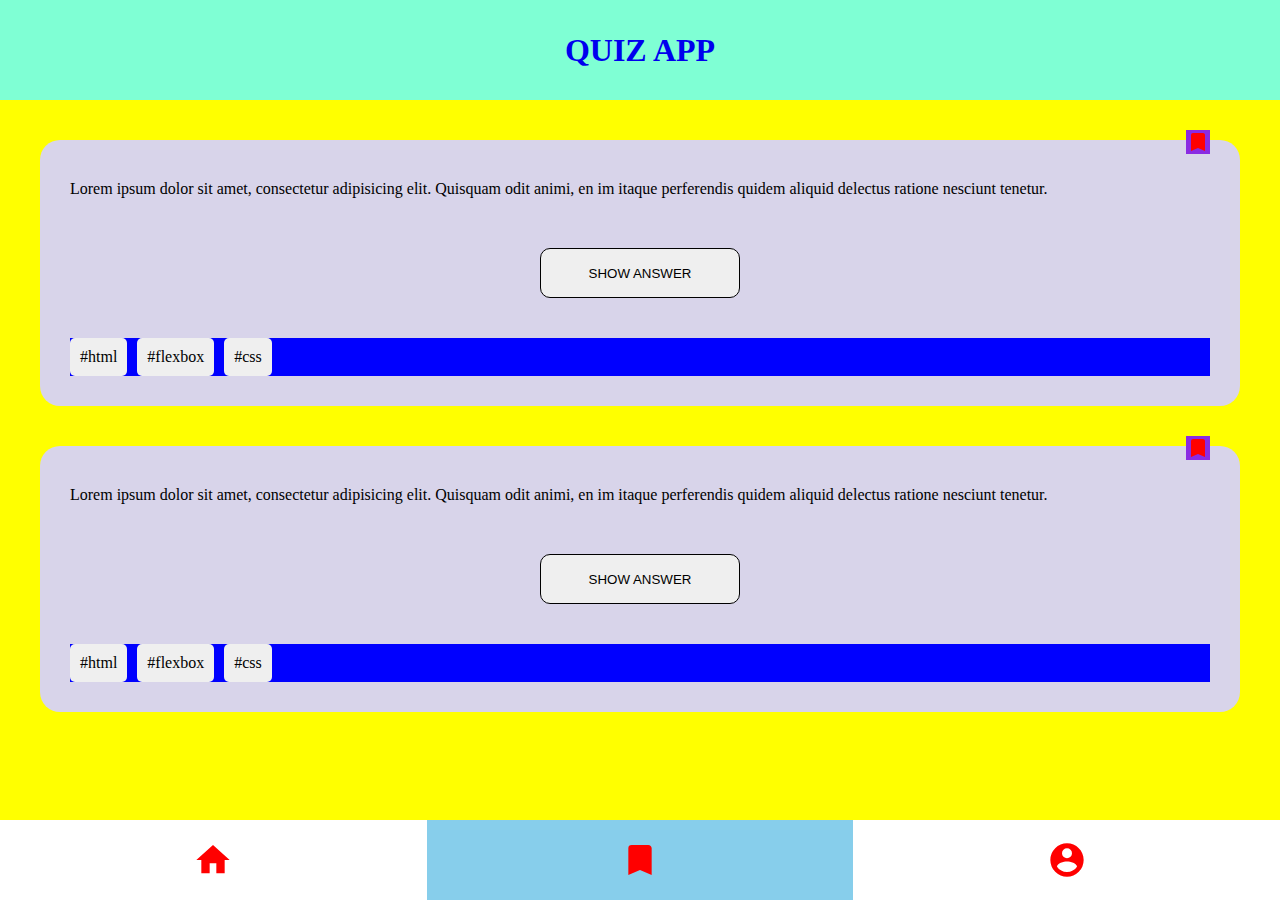
==== bookmark.html @ 00310994 "Edit Footer Display" ====
<!DOCTYPE html>
<html lang="en">
  <head>
    <meta charset="UTF-8" />
    <meta http-equiv="X-UA-Compatible" content="IE=edge" />
    <meta name="viewport" content="width=device-width, initial-scale=1.0" />
    <link rel="stylesheet" href="./styles.css" />
    <title>Quiz App</title>
  </head>

  <body>
    <div class="container">
      <header class="header">
        <a class="header--title" href="./index.html">
          <h1>QUIZ APP</h1>
        </a>
      </header>

      <main class="home">
        <div class="main__quizcard">
          <div class="main__quizcard__bkm-icon">
            <svg class="quizcard__bkm__icon--small" viewBox="0 0 24 24">
              <path
                d="M17,3H7A2,2 0 0,0 5,5V21L12,18L19,21V5C19,3.89 18.1,3 17,3Z"
              />
            </svg>
          </div>

          <div class="main__quizcard_text">
            <div>
              <p>
                Lorem ipsum dolor sit amet, consectetur adipisicing elit.
                Quisquam odit animi, en im itaque perferendis quidem aliquid
                delectus ratione nesciunt tenetur.
              </p>
            </div>

            <div class="main__quizcard_button">
              <button class="main__quizcard_button--one">SHOW ANSWER</button>
            </div>

            <div class="tag">
              <span class="tagin">#html</span>
              <span class="tagin"> #flexbox</span>
              <span class="tagin">#css</span>
            </div>
          </div>
        </div>

        <div class="main__quizcard">
          <div class="main__quizcard__bkm-icon">
            <svg class="quizcard__bkm__icon--small" viewBox="0 0 24 24">
              <path
                d="M17,3H7A2,2 0 0,0 5,5V21L12,18L19,21V5C19,3.89 18.1,3 17,3Z"
              />
            </svg>
          </div>

          <div class="main__quizcard_text">
            <div>
              <p>
                Lorem ipsum dolor sit amet, consectetur adipisicing elit.
                Quisquam odit animi, en im itaque perferendis quidem aliquid
                delectus ratione nesciunt tenetur.
              </p>
            </div>

            <div class="main__quizcard_button">
              <button class="main__quizcard_button--one">SHOW ANSWER</button>
            </div>

            <div class="tag">
              <span class="tagin">#html</span>
              <span class="tagin"> #flexbox</span>
              <span class="tagin">#css</span>
            </div>
          </div>
        </div>
      </main>

      <footer class="footer__main">
        <nav class="footer__main--nav">
          <a href="./index.html" class="link footer__link">
            <svg
              class="link__icon link__icon--medium link__icon--small"
              viewBox="0 0 24 24"
            >
              <path d="M10,20V14H14V20H19V12H22L12,3L2,12H5V20H10Z" />
            </svg>
          </a>

          <a href="./bookmark.html" class="link active footer__link">
            <svg
              class="link__icon link__icon--medium link__icon--small"
              viewBox="0 0 24 24"
            >
              <path
                d="M17,3H7A2,2 0 0,0 5,5V21L12,18L19,21V5C19,3.89 18.1,3 17,3Z"
              />
            </svg>
          </a>

          <a href="./profile.html" class="link footer__link">
            <svg
              class="link__icon link__icon--medium link__icon--small"
              viewBox="0 0 24 24"
            >
              <path
                d="M12,19.2C9.5,19.2 7.29,17.92 6,16C6.03,14 10,12.9 12,12.9C14,12.9 17.97,14 18,16C16.71,17.92 14.5,19.2 12,19.2M12,5A3,3 0 0,1 15,8A3,3 0 0,1 12,11A3,3 0 0,1 9,8A3,3 0 0,1 12,5M12,2A10,10 0 0,0 2,12A10,10 0 0,0 12,22A10,10 0 0,0 22,12C22,6.47 17.5,2 12,2Z"
              />
            </svg>
          </a>
        </nav>
      </footer>
    </div>
  </body>
</html>
---- styles.css ----
@import "./src/css/global.css";
@import "./src/css/header.css" ;
@import "./src/css/main.css";
@import "./src/css/footer.css";
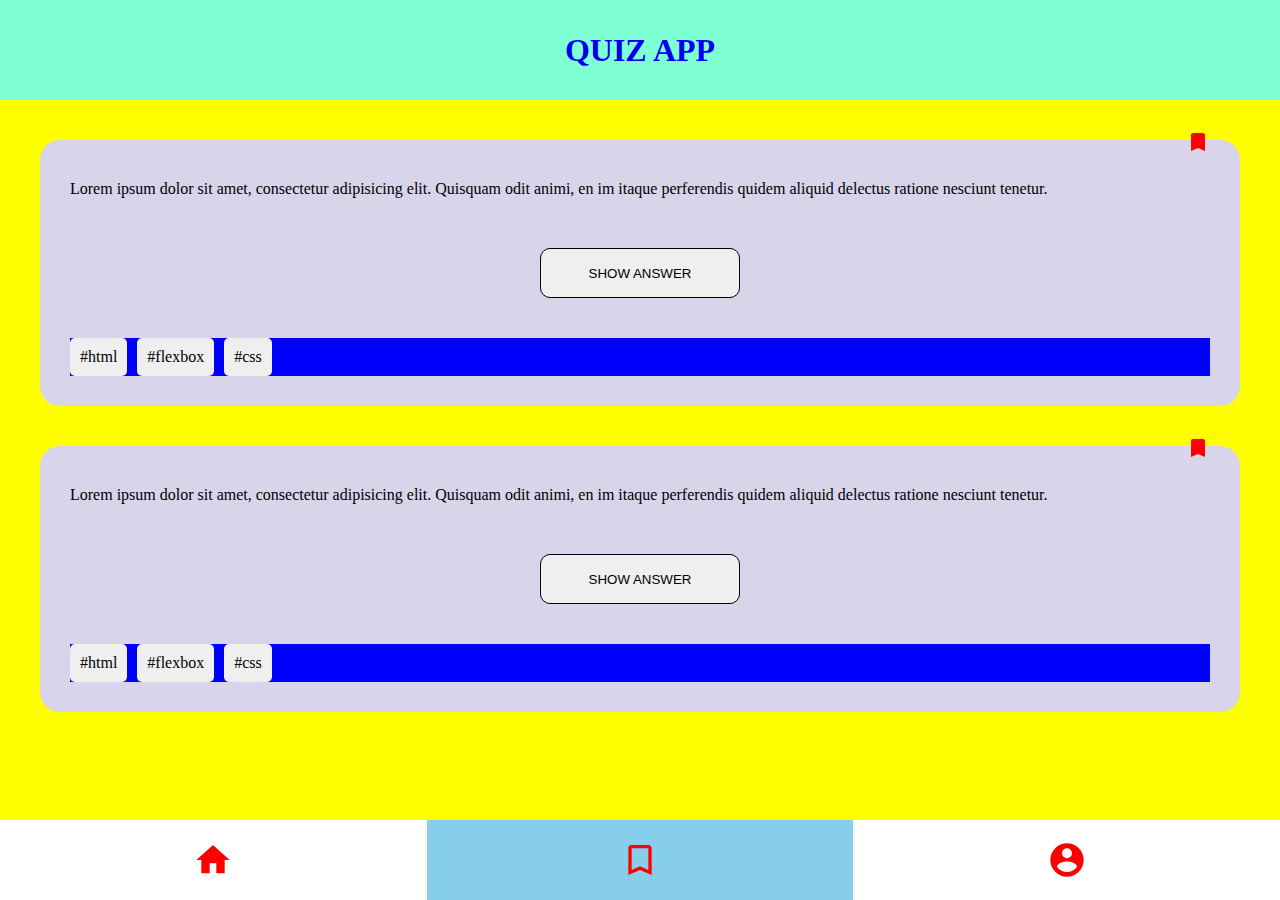
==== commit b43da2a1: "Outline Icons" ====
--- a/bookmark.html
+++ b/bookmark.html
@@ -95,7 +95,7 @@
               viewBox="0 0 24 24"
             >
               <path
-                d="M17,3H7A2,2 0 0,0 5,5V21L12,18L19,21V5C19,3.89 18.1,3 17,3Z"
+                d="M17,18L12,15.82L7,18V5H17M17,3H7A2,2 0 0,0 5,5V21L12,18L19,21V5C19,3.89 18.1,3 17,3Z"
               />
             </svg>
           </a>
